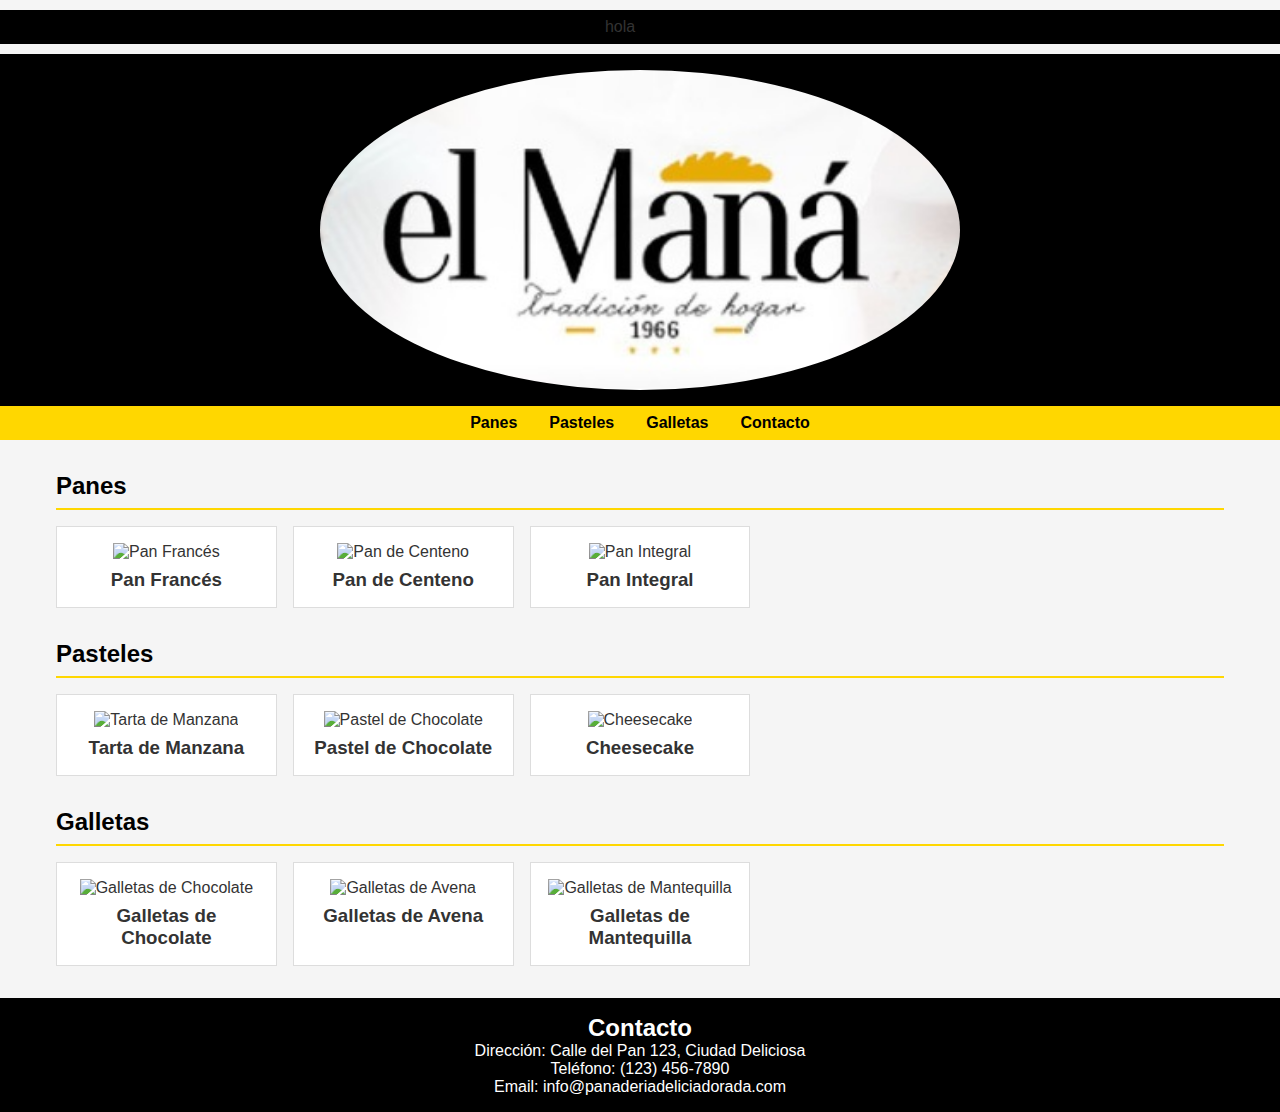
==== mana.html @ d685c993 "incio pagina" ====
<!DOCTYPE html>
<html lang="es">
<head>
    <meta charset="UTF-8">
    <meta name="viewport" content="width=device-width, initial-scale=1.0">
    <title>Panadería Delicia Dorada</title>
 
<!-- Enlaza Font Awesome -->
<link rel="stylesheet" href="https://cdnjs.cloudflare.com/ajax/libs/font-awesome/5.15.4/css/all.min.css">

<!-- Enlaza Material Icons -->
<link rel="stylesheet" href="https://fonts.googleapis.com/icon?family=Material+Icons">
    <style>
        * {
            margin: 0;
            padding: 0;
            box-sizing: border-box;
        }
        body {
            font-family: Arial, sans-serif;
            background-color: #f5f5f5;
            color: #333;
        }
        header {
            background-color: #000;
            color: #fff;
            padding: 1rem;
            text-align: center;
        }
        nav {
            background-color: #ffd700;
            padding: 0.5rem;
        }
        nav ul {
            list-style-type: none;
            display: flex;
            justify-content: center;
        }
        nav ul li {
            margin: 0 1rem;
        }
        nav ul li a {
            color: #000;
            text-decoration: none;
            font-weight: bold;
        }
        main {
            max-width: 1200px;
            margin: 2rem auto;
            padding: 0 1rem;
        }
        .category {
            margin-bottom: 2rem;
        }
        .category h2 {
            color: #000;
            border-bottom: 2px solid #ffd700;
            padding-bottom: 0.5rem;
            margin-bottom: 1rem;
        }
        .products {
            display: grid;
            grid-template-columns: repeat(auto-fill, minmax(200px, 1fr));
            gap: 1rem;
        }
        .product {
            background-color: #fff;
            border: 1px solid #ddd;
            padding: 1rem;
            text-align: center;
            cursor: pointer;
            transition: transform 0.3s ease;
        }
        .product:hover {
            transform: translateY(-5px);
        }
        .product img {
            max-width: 100%;
            height: auto;
            margin-bottom: 0.5rem;
        }
        footer {
            background-color: #000;
            color: #fff;
            text-align: center;
            padding: 1rem;
            margin-top: 2rem;
        }
        .modal {
            display: none;
            position: fixed;
            z-index: 1;
            left: 0;
            top: 0;
            width: 100%;
            height: 100%;
            overflow: auto;
            background-color: rgba(0,0,0,0.4);
        }
        .modal-content {
            background-color: #fefefe;
            margin: 15% auto;
            padding: 20px;
            border: 1px solid #888;
            width: 80%;
            max-width: 600px;
        }
        .close {
            color: #aaa;
            float: right;
            font-size: 28px;
            font-weight: bold;
        }
        .close:hover,
        .close:focus {
            color: #000;
            text-decoration: none;
            cursor: pointer;
        }
        
        #logoportada{
            width: 50vw;
            border-radius: 50%;
            margin: 0 auto;
            display: block;
        }
        .redessociales{
            width: 30px;
            height: 30px;
            border-radius: 50%;
            margin: 0 5px;
        }
        #gruporedes{
            display: flex;
            justify-content: center;
            align-items: center;
            margin-top: 10px;
            margin-bottom: 10px;
            background-color: #000000;
        }
    </style>
</head>
<body>
    <div >
	
        <div id="gruporedes">
            hola

                                <a rel="" href="https://www.facebook.com/industriaelmana" target="_blank" img="icon/facebook.png" aria-label="Enlace social Facebook">
                    <span class="wd-icon">
                        <img class="redessociales" src="icon/facebook.png" alt="">
                    </span>
                                        </a>
            
            
            
                                <a rel="" href="https://www.instagram.com/elmanaoficial/?utm_source=ig_web_button_share_sheet&amp;igshid=OGQ5ZDc2ODk2ZA==" target="_blank" class=" wd-social-icon social-instagram" aria-label="Enlace social Instagram">
                    <span class="wd-icon"></span>
                                        </a>
            
            
                            
                                <a rel="noopener noreferrer nofollow" href="https://www.tiktok.com/@elmanaoficial?_t=8hq2hndVqTO&amp;_r=1" target="_blank" class=" wd-social-icon social-tiktok" aria-label="Enlace social TikTok">
                    <span class="wd-icon"></span>
                                        </a>
            
            
                            
            
        </div>

    </div>
    <header>
        <img id=logoportada src="img/logo.jpg" alt="">
       
    </header>
    <nav>
        <ul>
            <li><a href="#panes">Panes</a></li>
            <li><a href="#pasteles">Pasteles</a></li>
            <li><a href="#galletas">Galletas</a></li>
            <li><a href="#contacto">Contacto</a></li>
        </ul>
    </nav>
    <main>
        <section id="panes" class="category">
            <h2>Panes</h2>
            <div class="products">
                <div class="product" data-name="Pan Francés" data-description="Crujiente por fuera, suave por dentro. Perfecto para cualquier comida.">
                    <img src="/placeholder.svg?height=150&width=150" alt="Pan Francés">
                    <h3>Pan Francés</h3>
                </div>
                <div class="product" data-name="Pan de Centeno" data-description="Rico en fibra y sabor. Ideal para sándwiches y tostadas.">
                    <img src="/placeholder.svg?height=150&width=150" alt="Pan de Centeno">
                    <h3>Pan de Centeno</h3>
                </div>
                <div class="product" data-name="Pan Integral" data-description="Lleno de granos y semillas. Una opción saludable y deliciosa.">
                    <img src="/placeholder.svg?height=150&width=150" alt="Pan Integral">
                    <h3>Pan Integral</h3>
                </div>
            </div>
        </section>
        <section id="pasteles" class="category">
            <h2>Pasteles</h2>
            <div class="products">
                <div class="product" data-name="Tarta de Manzana" data-description="Hecha con manzanas frescas y una pizca de canela. Un clásico reconfortante.">
                    <img src="/placeholder.svg?height=150&width=150" alt="Tarta de Manzana">
                    <h3>Tarta de Manzana</h3>
                </div>
                <div class="product" data-name="Pastel de Chocolate" data-description="Rico y decadente. Para los verdaderos amantes del chocolate.">
                    <img src="/placeholder.svg?height=150&width=150" alt="Pastel de Chocolate">
                    <h3>Pastel de Chocolate</h3>
                </div>
                <div class="product" data-name="Cheesecake" data-description="Cremoso y suave, con una base de galleta crujiente. Un postre irresistible.">
                    <img src="/placeholder.svg?height=150&width=150" alt="Cheesecake">
                    <h3>Cheesecake</h3>
                </div>
            </div>
        </section>
        <section id="galletas" class="category">
            <h2>Galletas</h2>
            <div class="products">
                <div class="product" data-name="Galletas de Chocolate" data-description="Suaves por dentro, crujientes por fuera. Con trozos de chocolate negro.">
                    <img src="/placeholder.svg?height=150&width=150" alt="Galletas de Chocolate">
                    <h3>Galletas de Chocolate</h3>
                </div>
                <div class="product" data-name="Galletas de Avena" data-description="Saludables y deliciosas. Perfectas para el desayuno o como snack.">
                    <img src="/placeholder.svg?height=150&width=150" alt="Galletas de Avena">
                    <h3>Galletas de Avena</h3>
                </div>
                <div class="product" data-name="Galletas de Mantequilla" data-description="Clásicas y delicadas. Ideales para acompañar el té o el café.">
                    <img src="/placeholder.svg?height=150&width=150" alt="Galletas de Mantequilla">
                    <h3>Galletas de Mantequilla</h3>
                </div>
            </div>
        </section>
    </main>
    <footer id="contacto">
        <h2>Contacto</h2>
        <p>Dirección: Calle del Pan 123, Ciudad Deliciosa</p>
        <p>Teléfono: (123) 456-7890</p>
        <p>Email: info@panaderiadeliciadorada.com</p>
    </footer>

    <div id="modal" class="modal">
        <div class="modal-content">
            <span class="close">&times;</span>
            <h2 id="modal-title"></h2>
            <p id="modal-description"></p>
        </div>
    </div>

    <script>
        // Get the modal
        var modal = document.getElementById("modal");

        // Get the <span> element that closes the modal
        var span = document.getElementsByClassName("close")[0];

        // Get all products
        var products = document.getElementsByClassName("product");

        // When the user clicks on a product, open the modal
        for (var i = 0; i < products.length; i++) {
            products[i].onclick = function() {
                modal.style.display = "block";
                document.getElementById("modal-title").innerText = this.getAttribute("data-name");
                document.getElementById("modal-description").innerText = this.getAttribute("data-description");
            }
        }

        // When the user clicks on <span> (x), close the modal
        span.onclick = function() {
            modal.style.display = "none";
        }

        // When the user clicks anywhere outside of the modal, close it
        window.onclick = function(event) {
            if (event.target == modal) {
                modal.style.display = "none";
            }
        }
    </script>
</body>
</html>
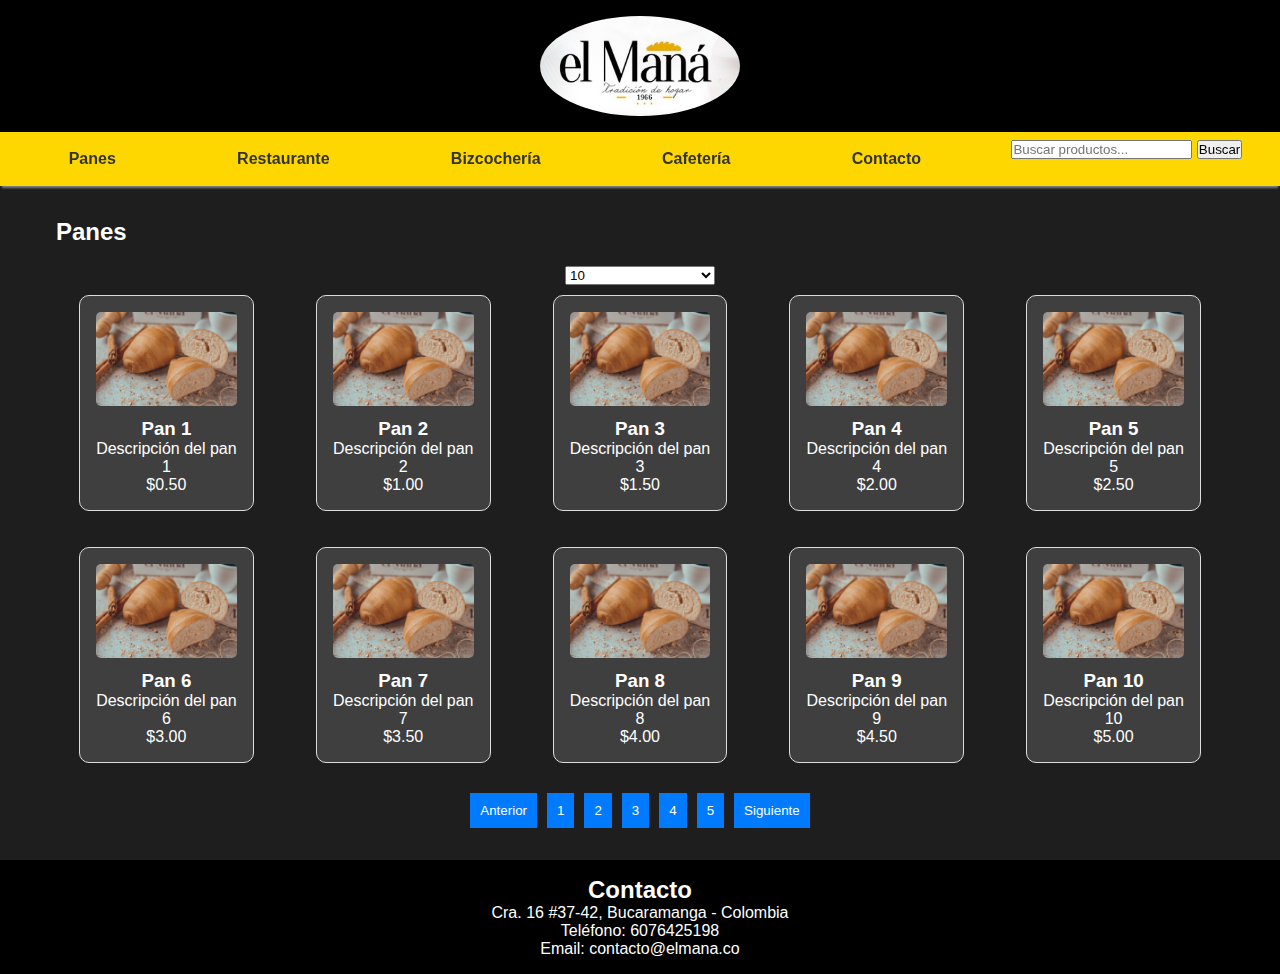
==== commit 287df279: "prueba panes" ====
--- a/mana.html
+++ b/mana.html
@@ -1,91 +1,145 @@
 <!DOCTYPE html>
 <html lang="es">
+
 <head>
     <meta charset="UTF-8">
     <meta name="viewport" content="width=device-width, initial-scale=1.0">
-    <title>Panadería Delicia Dorada</title>
- 
-<!-- Enlaza Font Awesome -->
-<link rel="stylesheet" href="https://cdnjs.cloudflare.com/ajax/libs/font-awesome/5.15.4/css/all.min.css">
-
-<!-- Enlaza Material Icons -->
-<link rel="stylesheet" href="https://fonts.googleapis.com/icon?family=Material+Icons">
+    <title>Panes - El Mana</title>
+    <link rel="shortcut icon" href="img/logo.jpg" />
+    <link rel="stylesheet" href="https://cdnjs.cloudflare.com/ajax/libs/font-awesome/6.4.0/css/all.min.css">
+    <link rel="stylesheet" href="style.css">
     <style>
-        * {
-            margin: 0;
-            padding: 0;
-            box-sizing: border-box;
-        }
-        body {
-            font-family: Arial, sans-serif;
-            background-color: #f5f5f5;
-            color: #333;
-        }
-        header {
-            background-color: #000;
-            color: #fff;
-            padding: 1rem;
-            text-align: center;
-        }
-        nav {
-            background-color: #ffd700;
-            padding: 0.5rem;
-        }
-        nav ul {
-            list-style-type: none;
+        /* Estilos básicos para la paginación */
+        .pagination {
             display: flex;
             justify-content: center;
-        }
-        nav ul li {
-            margin: 0 1rem;
-        }
-        nav ul li a {
-            color: #000;
-            text-decoration: none;
-            font-weight: bold;
-        }
-        main {
-            max-width: 1200px;
-            margin: 2rem auto;
-            padding: 0 1rem;
-        }
-        .category {
-            margin-bottom: 2rem;
-        }
-        .category h2 {
-            color: #000;
-            border-bottom: 2px solid #ffd700;
-            padding-bottom: 0.5rem;
-            margin-bottom: 1rem;
-        }
-        .products {
-            display: grid;
-            grid-template-columns: repeat(auto-fill, minmax(200px, 1fr));
-            gap: 1rem;
-        }
+            margin-top: 20px;
+        }
+
+        .pagination button {
+            margin: 0 5px;
+            padding: 10px;
+            border: none;
+            background-color: #007bff;
+            color: white;
+            cursor: pointer;
+        }
+
+        .pagination button:hover {
+            background-color: #0056b3;
+        }
+
+        /* Estilos básicos para los productos */
         .product {
-            background-color: #fff;
-            border: 1px solid #ddd;
-            padding: 1rem;
+            display: inline-block;
+            width: calc(100% / 6 - 20px);
+            margin: 10px;
             text-align: center;
             cursor: pointer;
-            transition: transform 0.3s ease;
-        }
-        .product:hover {
-            transform: translateY(-5px);
-        }
+            border-radius: 10px;
+        }
+
         .product img {
-            max-width: 100%;
+            width: 100%;
             height: auto;
-            margin-bottom: 0.5rem;
-        }
-        footer {
-            background-color: #000;
-            color: #fff;
-            text-align: center;
-            padding: 1rem;
-            margin-top: 2rem;
-        }
+            border-radius: 5px;
+        }
+
+        /* Contenedor de productos */
+        .products {
+            display: flex;
+            flex-wrap: wrap;
+            justify-content: space-around;
+        }
+
+        /* Estilo de selección de productos por página */
+        #items-per-page {
+            margin-top: 20px;
+            display: block;
+            width: 150px;
+            margin-left: auto;
+            margin-right: auto;
+        }
+
+        /* Estilos para el logo */
+        #logoportada {
+            max-width: 200px; /* Tamaño fijo para el logo */
+            height: auto;
+        }
+
+        /* Estilos para el nav (Menú hamburguesa) */
+        nav {
+    position: sticky;
+    top: 0;
+    left: 0;
+    width: 100%;
+    background-color: #ffd700;
+    z-index: 1000; /* Asegúrate de que el menú esté por encima de otros elementos */
+    box-shadow: 0 4px 2px -2px gray; /* Añade una sombra para separar visualmente el menú */
+}
+        #menu {
+            display: flex;
+            justify-content: space-around;
+        }
+
+        #menu li {
+            list-style: none;
+        }
+
+        #menu a {
+            text-decoration: none;
+            color: #333;
+            padding: 10px 15px;
+            display: block;
+        }
+
+        #menu a:hover {
+            background-color: #f1f1f1;
+        }
+
+        /* Estilos para el botón hamburguesa */
+        .hamburger {
+            display: none;
+            flex-direction: column;
+            justify-content: space-around;
+            width: 30px;
+            height: 25px;
+            background: transparent;
+            border: none;
+            cursor: pointer;
+        }
+
+        .hamburger div {
+            width: 30px;
+            height: 4px;
+            background-color: #333;
+            border-radius: 5px;
+        }
+
+        /* Mostrar menú hamburguesa en pantallas pequeñas */
+        @media (max-width: 768px) {
+            #menu {
+                display: none;
+                width: 100%;
+                flex-direction: column;
+                align-items: center;
+                margin-top: 20px;
+            }
+
+            #menu.active {
+                display: flex;
+            }
+
+            .hamburger {
+                display: flex;
+            }
+            .product {
+        width: calc(100% / 2 - 20px); /* En pantallas pequeñas, mostrar 2 productos por fila */
+    }
+
+        }
+
+        /* Estilos para el modal */
         .modal {
             display: none;
             position: fixed;
@@ -95,191 +149,247 @@
             width: 100%;
             height: 100%;
             overflow: auto;
-            background-color: rgba(0,0,0,0.4);
-        }
+            background-color: rgb(0, 0, 0);
+            background-color: rgba(0, 0, 0, 0.4);
+            padding-top: 60px;
+        }
+
         .modal-content {
-            background-color: #fefefe;
-            margin: 15% auto;
+            background-color: #333;
+            margin: 5% auto;
             padding: 20px;
             border: 1px solid #888;
             width: 80%;
-            max-width: 600px;
-        }
+            border-radius: 10px;
+        }
+
         .close {
             color: #aaa;
             float: right;
             font-size: 28px;
             font-weight: bold;
         }
+
         .close:hover,
         .close:focus {
-            color: #000;
+            color: black;
             text-decoration: none;
             cursor: pointer;
         }
-        
-        #logoportada{
-            width: 50vw;
-            border-radius: 50%;
-            margin: 0 auto;
-            display: block;
-        }
-        .redessociales{
-            width: 30px;
-            height: 30px;
-            border-radius: 50%;
-            margin: 0 5px;
-        }
-        #gruporedes{
-            display: flex;
-            justify-content: center;
-            align-items: center;
-            margin-top: 10px;
-            margin-bottom: 10px;
-            background-color: #000000;
-        }
     </style>
 </head>
+
 <body>
-    <div >
-	
-        <div id="gruporedes">
-            hola
-
-                                <a rel="" href="https://www.facebook.com/industriaelmana" target="_blank" img="icon/facebook.png" aria-label="Enlace social Facebook">
-                    <span class="wd-icon">
-                        <img class="redessociales" src="icon/facebook.png" alt="">
-                    </span>
-                                        </a>
-            
-            
-            
-                                <a rel="" href="https://www.instagram.com/elmanaoficial/?utm_source=ig_web_button_share_sheet&amp;igshid=OGQ5ZDc2ODk2ZA==" target="_blank" class=" wd-social-icon social-instagram" aria-label="Enlace social Instagram">
-                    <span class="wd-icon"></span>
-                                        </a>
-            
-            
-                            
-                                <a rel="noopener noreferrer nofollow" href="https://www.tiktok.com/@elmanaoficial?_t=8hq2hndVqTO&amp;_r=1" target="_blank" class=" wd-social-icon social-tiktok" aria-label="Enlace social TikTok">
-                    <span class="wd-icon"></span>
-                                        </a>
-            
-            
-                            
-            
-        </div>
-
-    </div>
     <header>
-        <img id=logoportada src="img/logo.jpg" alt="">
-       
+        <img id="logoportada" src="img/logo.jpg" alt="Logo El Mana">
     </header>
+
     <nav>
-        <ul>
-            <li><a href="#panes">Panes</a></li>
-            <li><a href="#pasteles">Pasteles</a></li>
-            <li><a href="#galletas">Galletas</a></li>
+        <button class="hamburger" id="hamburger">
+            <div></div>
+            <div></div>
+            <div></div>
+        </button>
+        <ul id="menu">
+            <li><a href="panes.html">Panes</a></li>
+            <li><a href="#Restaurante">Restaurante</a></li>
+            <li><a href="#Bizcochería">Bizcochería</a></li>
+            <li><a href="#Cafetería">Cafetería</a></li>
             <li><a href="#contacto">Contacto</a></li>
+            <div id="search-container">
+                <input type="text" id="search-input" placeholder="Buscar productos..." />
+                <button id="search-button" onclick="searchProduct()">Buscar</button>
+            </div>
         </ul>
     </nav>
+
     <main>
-        <section id="panes" class="category">
+        <section id="panes">
             <h2>Panes</h2>
-            <div class="products">
-                <div class="product" data-name="Pan Francés" data-description="Crujiente por fuera, suave por dentro. Perfecto para cualquier comida.">
-                    <img src="/placeholder.svg?height=150&width=150" alt="Pan Francés">
-                    <h3>Pan Francés</h3>
-                </div>
-                <div class="product" data-name="Pan de Centeno" data-description="Rico en fibra y sabor. Ideal para sándwiches y tostadas.">
-                    <img src="/placeholder.svg?height=150&width=150" alt="Pan de Centeno">
-                    <h3>Pan de Centeno</h3>
-                </div>
-                <div class="product" data-name="Pan Integral" data-description="Lleno de granos y semillas. Una opción saludable y deliciosa.">
-                    <img src="/placeholder.svg?height=150&width=150" alt="Pan Integral">
-                    <h3>Pan Integral</h3>
-                </div>
-            </div>
-        </section>
-        <section id="pasteles" class="category">
-            <h2>Pasteles</h2>
-            <div class="products">
-                <div class="product" data-name="Tarta de Manzana" data-description="Hecha con manzanas frescas y una pizca de canela. Un clásico reconfortante.">
-                    <img src="/placeholder.svg?height=150&width=150" alt="Tarta de Manzana">
-                    <h3>Tarta de Manzana</h3>
-                </div>
-                <div class="product" data-name="Pastel de Chocolate" data-description="Rico y decadente. Para los verdaderos amantes del chocolate.">
-                    <img src="/placeholder.svg?height=150&width=150" alt="Pastel de Chocolate">
-                    <h3>Pastel de Chocolate</h3>
-                </div>
-                <div class="product" data-name="Cheesecake" data-description="Cremoso y suave, con una base de galleta crujiente. Un postre irresistible.">
-                    <img src="/placeholder.svg?height=150&width=150" alt="Cheesecake">
-                    <h3>Cheesecake</h3>
-                </div>
-            </div>
-        </section>
-        <section id="galletas" class="category">
-            <h2>Galletas</h2>
-            <div class="products">
-                <div class="product" data-name="Galletas de Chocolate" data-description="Suaves por dentro, crujientes por fuera. Con trozos de chocolate negro.">
-                    <img src="/placeholder.svg?height=150&width=150" alt="Galletas de Chocolate">
-                    <h3>Galletas de Chocolate</h3>
-                </div>
-                <div class="product" data-name="Galletas de Avena" data-description="Saludables y deliciosas. Perfectas para el desayuno o como snack.">
-                    <img src="/placeholder.svg?height=150&width=150" alt="Galletas de Avena">
-                    <h3>Galletas de Avena</h3>
-                </div>
-                <div class="product" data-name="Galletas de Mantequilla" data-description="Clásicas y delicadas. Ideales para acompañar el té o el café.">
-                    <img src="/placeholder.svg?height=150&width=150" alt="Galletas de Mantequilla">
-                    <h3>Galletas de Mantequilla</h3>
-                </div>
+            <!-- Selector de productos por página -->
+            <select id="items-per-page" onchange="loadProducts()">
+                <option value="10">10</option>
+                <option value="20">20</option>
+                <option value="50">50</option>
+            </select>
+
+            <div class="products" id="product-container">
+                <!-- Los productos se agregarán aquí mediante JavaScript -->
+            </div>
+
+            <!-- Paginación -->
+            <div class="pagination" id="pagination-container">
+                <!-- Los botones de paginación se agregarán aquí mediante JavaScript -->
             </div>
         </section>
     </main>
+
     <footer id="contacto">
         <h2>Contacto</h2>
-        <p>Dirección: Calle del Pan 123, Ciudad Deliciosa</p>
-        <p>Teléfono: (123) 456-7890</p>
-        <p>Email: info@panaderiadeliciadorada.com</p>
+        <p>Cra. 16 #37-42, Bucaramanga - Colombia</p>
+        <p>Teléfono: 6076425198</p>
+        <p>Email: contacto@elmana.co</p>
     </footer>
 
+    <!-- Modal -->
     <div id="modal" class="modal">
         <div class="modal-content">
             <span class="close">&times;</span>
-            <h2 id="modal-title"></h2>
-            <p id="modal-description"></p>
+            <div>
+                <h2 id="modal-title"></h2>
+                <img id="modal-image" src="" alt="Imagen del producto">
+            </div>
+            <div>
+                <p id="modal-description"></p>
+                <p id="modal-price"></p>
+                <p id="modal-reference"></p>
+                <a id="modal-whatsapp" href="" target="_blank">Escribir en WhatsApp</a>
+            </div>
         </div>
     </div>
 
     <script>
-        // Get the modal
-        var modal = document.getElementById("modal");
-
-        // Get the <span> element that closes the modal
+        // Datos de ejemplo de productos (puedes cambiar esto por datos dinámicos o de una API)
+        const products = [];
+        for (let i = 1; i <= 50; i++) {
+            products.push({
+                name: "Pan " + i,
+                description: "Descripción del pan " + i,
+                price: "$" + (i * 0.5).toFixed(2),
+                reference: "PF-" + (i < 10 ? "0" + i : i),
+                image: "img/productos/cascarita.jpg",
+                whatsapp: `https://wa.me/573001234567?text=Hola,%20me%20interesa%20el%20producto%20${"Pan " + i}`
+            });
+        }
+
+        // Variables de paginación
+        let currentPage = 1;
+        let itemsPerPage = 10;
+
+        // Función para cargar los productos
+        function loadProducts() {
+            itemsPerPage = parseInt(document.getElementById("items-per-page").value); // Actualizar la cantidad de productos por página
+            const startIndex = (currentPage - 1) * itemsPerPage;
+            const endIndex = startIndex + itemsPerPage;
+            const currentProducts = products.slice(startIndex, endIndex);
+
+            // Limpiar el contenedor de productos
+            const productContainer = document.getElementById("product-container");
+            productContainer.innerHTML = '';
+
+            // Mostrar los productos
+            currentProducts.forEach(product => {
+                const productElement = document.createElement('div');
+                productElement.className = 'product';
+                productElement.setAttribute('data-name', product.name);
+                productElement.setAttribute('data-description', product.description);
+                productElement.setAttribute('data-price', product.price);
+                productElement.setAttribute('data-reference', product.reference);
+                productElement.setAttribute('data-whatsapp', product.whatsapp);
+
+                productElement.innerHTML = `
+                    <img src="${product.image}" alt="${product.name}">
+                    <h3>${product.name}</h3>
+                    <p>${product.description}</p>
+                    <p>${product.price}</p>
+                `;
+                productElement.onclick = function () {
+                    openModal(this);
+                };
+
+                productContainer.appendChild(productElement);
+            });
+
+            // Actualizar la paginación
+            updatePagination();
+        }
+
+        // Función para actualizar la paginación
+        function updatePagination() {
+            const paginationContainer = document.getElementById("pagination-container");
+            paginationContainer.innerHTML = '';
+
+            const totalPages = Math.ceil(products.length / itemsPerPage);
+
+            // Botón de "Página anterior"
+            const prevButton = document.createElement('button');
+            prevButton.innerText = 'Anterior';
+            prevButton.disabled = currentPage === 1;
+            prevButton.onclick = () => {
+                if (currentPage > 1) {
+                    currentPage--;
+                    loadProducts();
+                }
+            };
+            paginationContainer.appendChild(prevButton);
+
+            // Botones de páginas
+            for (let i = 1; i <= totalPages; i++) {
+                const pageButton = document.createElement('button');
+                pageButton.innerText = i;
+                pageButton.className = i === currentPage ? 'active' : '';
+                pageButton.onclick = () => {
+                    currentPage = i;
+                    loadProducts();
+                };
+                paginationContainer.appendChild(pageButton);
+            }
+
+            // Botón de "Página siguiente"
+            const nextButton = document.createElement('button');
+            nextButton.innerText = 'Siguiente';
+            nextButton.disabled = currentPage === totalPages;
+            nextButton.onclick = () => {
+                if (currentPage < totalPages) {
+                    currentPage++;
+                    loadProducts();
+                }
+            };
+            paginationContainer.appendChild(nextButton);
+        }
+
+        // Función para abrir el modal con la información del producto
+        function openModal(productElement) {
+            // Obtener los datos del producto
+            const productName = productElement.getAttribute('data-name');
+            const productDescription = productElement.getAttribute('data-description');
+            const productPrice = productElement.getAttribute('data-price');
+            const productReference = productElement.getAttribute('data-reference');
+            const productWhatsapp = productElement.getAttribute('data-whatsapp');
+            const productImage = productElement.querySelector("img").src;
+
+            // Mostrar el modal
+            const modal = document.getElementById("modal");
+            modal.style.display = "block";
+
+            // Actualizar el contenido del modal
+            document.getElementById("modal-title").innerText = productName;
+            document.getElementById("modal-description").innerText = productDescription;
+            document.getElementById("modal-price").innerText = "Precio: " + productPrice;
+            document.getElementById("modal-reference").innerText = "Referencia: " + productReference;
+            document.getElementById("modal-image").src = productImage;
+            document.getElementById("modal-whatsapp").href = productWhatsapp;
+        }
+
+        // Función para cerrar el modal
         var span = document.getElementsByClassName("close")[0];
-
-        // Get all products
-        var products = document.getElementsByClassName("product");
-
-        // When the user clicks on a product, open the modal
-        for (var i = 0; i < products.length; i++) {
-            products[i].onclick = function() {
-                modal.style.display = "block";
-                document.getElementById("modal-title").innerText = this.getAttribute("data-name");
-                document.getElementById("modal-description").innerText = this.getAttribute("data-description");
-            }
-        }
-
-        // When the user clicks on <span> (x), close the modal
-        span.onclick = function() {
-            modal.style.display = "none";
-        }
-
-        // When the user clicks anywhere outside of the modal, close it
-        window.onclick = function(event) {
-            if (event.target == modal) {
-                modal.style.display = "none";
-            }
-        }
+        span.onclick = function () {
+            document.getElementById("modal").style.display = "none";
+        };
+
+        // Cuando el usuario haga clic fuera del modal, cerrarlo
+        window.onclick = function (event) {
+            if (event.target == document.getElementById("modal")) {
+                document.getElementById("modal").style.display = "none";
+            }
+        };
+               // Función para alternar el menú hamburguesa
+               document.getElementById("hamburger").onclick = function () {
+            document.getElementById("menu").classList.toggle("active");
+        };
+
+        loadProducts();
     </script>
 </body>
-</html>+
+</html>
--- a/style.css
+++ b/style.css
@@ -0,0 +1,236 @@
+* {
+    margin: 0;
+    padding: 0;
+    box-sizing: border-box;
+}
+body {
+    font-family: Arial, sans-serif;
+    background-color: #1e1e1e;
+    color: #ffffff;
+}
+header {
+    background-color: #000;
+    color: #fff;
+    padding: 1rem;
+    text-align: center;
+}
+.social-icons {
+    display: flex;
+    justify-content: center;
+    padding: 0.5rem;
+    background-color: #1e1e1e;
+}
+.social-icons a {
+    color: #ffffff;
+    margin-left: 1rem;
+    font-size: 1.2rem;
+    transition: color 0.3s ease;
+}
+.social-icons a:hover {
+    color: #ffffff26;
+}
+nav {
+    background-color: #ffd700;
+    padding: 0.5rem;
+}
+nav ul {
+    list-style-type: none;
+    display: flex;
+    justify-content: center;
+}
+nav ul li {
+    margin: 0 1rem;
+}
+nav ul li a {
+    color: #000;
+    text-decoration: none;
+    font-weight: bold;
+}
+main {
+    max-width: 1200px;
+    margin: 2rem auto;
+    padding: 0 1rem;
+}
+.category {
+    margin-bottom: 2rem;
+}
+.category h2 {
+    color: #ffffff;
+    border-bottom: 2px solid #ffd700;
+    padding-bottom: 0.5rem;
+    margin-bottom: 1rem;
+}
+.products {
+    display: grid;
+    grid-template-columns: repeat(auto-fill, minmax(200px, 1fr));
+    gap: 1rem;
+}
+.product {
+    background-color: #ffffff26;
+    border: 1px solid #ddd;
+    padding: 1rem;
+    text-align: center;
+    cursor: pointer;
+    transition: transform 0.3s ease;
+}
+.product:hover {
+    transform: translateY(-5px);
+}
+.product img {
+    max-width: 100%;
+    height: auto;
+    margin-bottom: 0.5rem;
+}
+footer {
+    background-color: #000;
+    color: #fff;
+    text-align: center;
+    padding: 1rem;
+    margin-top: 2rem;
+}
+.modal {
+    display: none;
+    position: fixed;
+    z-index: 1;
+    left: 0;
+    top: 0;
+    width: 100%;
+    height: 100%;
+    overflow: auto;
+    background-color: rgba(0,0,0,0.4);
+}
+.modal-content {
+    display: flex;
+    background-color: #1e1e1e;
+    margin: 15% auto;
+    padding: 20px;
+    border: 1px solid #888;
+    width: 80%;
+    max-width: 600px;
+}
+.modal-content div{
+    margin: 1rem;
+    display: flex
+;
+    flex-direction: column;
+    align-items: flex-start;
+    justify-content: center;
+}
+.modal img {
+   width: 30vw;
+    height: auto;
+    margin-top: 2vh;
+    margin-bottom: 1rem;
+}
+.close {
+    color: #aaa;
+    float: right;
+    font-size: 28px;
+    font-weight: bold;
+}
+.close:hover,
+.close:focus {
+    color: #000;
+    text-decoration: none;
+    cursor: pointer;
+}
+#logoportada{
+    height: 15vh;
+    border-radius: 50%;
+    margin: 0 auto;
+    display: block;
+}
+#presentacion {
+    position: relative;
+    width: 100%;  /* El contenedor ocupa el 100% del ancho disponible */
+    height: 70vh;  /* Se ajusta al 100% de la altura de la pantalla (viewport height) */
+    overflow: hidden;
+margin-top: 5vh;
+
+}
+
+#presentacion video {
+    position: absolute;
+    top: 0;
+    left: 50%;
+    transform: translateX(-50%);  /* Centra el video horizontalmente */
+    height: 80%;  /* El video tendrá el 100% de la altura del contenedor */
+    width: auto;  /* El ancho se ajusta automáticamente para mantener la proporción */
+    object-fit: cover; /* Asegura que el video cubra todo el contenedor sin distorsión */
+}
+#informacion {
+    margin-top: -2vh;
+    display: flex;
+    justify-content: center;
+    text-align: justify;
+    font-size: 1em;
+    flex-wrap: wrap;  /* Permite que los elementos se ajusten automáticamente en pantallas pequeñas */
+}
+
+.datosInformacion {
+    margin-left: 2vw;
+    margin-right: 2vw;
+    font-size: 0.8em;
+    display: flex;
+    border: 1px solid #ddd;
+    border-radius: 10px;
+    width: 45%;  /* Establece un ancho para las pantallas grandes */
+    margin-bottom: 2vh;  /* Para separar los bloques */
+}
+
+.datosInformacion div {
+    margin-top: 2vh;
+    margin-left: 1vw;
+    margin-right: 1vw;
+    margin-bottom: 2vh;
+    font-size: 0.8em;
+    display: flex;
+    align-items: center;
+}
+
+.datosInformacion i {
+    font-size: 5em;  /* El tamaño del icono puede ser más grande en dispositivos pequeños */
+
+}
+
+#search-results {
+    display: flex;
+    flex-wrap: wrap;
+    gap: 15px;
+    justify-content: center;
+}
+.product {
+    width: 200px;
+    text-align: center;
+    margin: 10px;
+}
+.product img {
+    width: 100%;
+    height: auto;
+}
+
+
+
+@media (max-width: 768px) {  /* Para pantallas más pequeñas que 768px (tabletas y celulares) */
+    #informacion {
+        flex-direction: column;  /* Cambia la disposición a columna */
+        margin-top: 0;  /* Ajusta el margen superior */
+        text-align: justify;  /* Centra el texto */
+    }
+
+    .datosInformacion {
+        width: 90%;  /* Amplía el ancho del bloque para ajustarse mejor a pantallas pequeñas */
+        margin-left: 5%;  /* Para tener un poco de margen a los lados */
+        margin-right: 5%;  /* Igual que el margen izquierdo */
+    }
+
+    .datosInformacion i {
+        font-size: 3em;  /* El tamaño del icono puede ser más grande en dispositivos pequeños */
+    }
+
+
+
+    h3 {
+        font-size: 1em;  /* Ajusta el tamaño del texto para que sea más legible en móviles */
+    }
+}
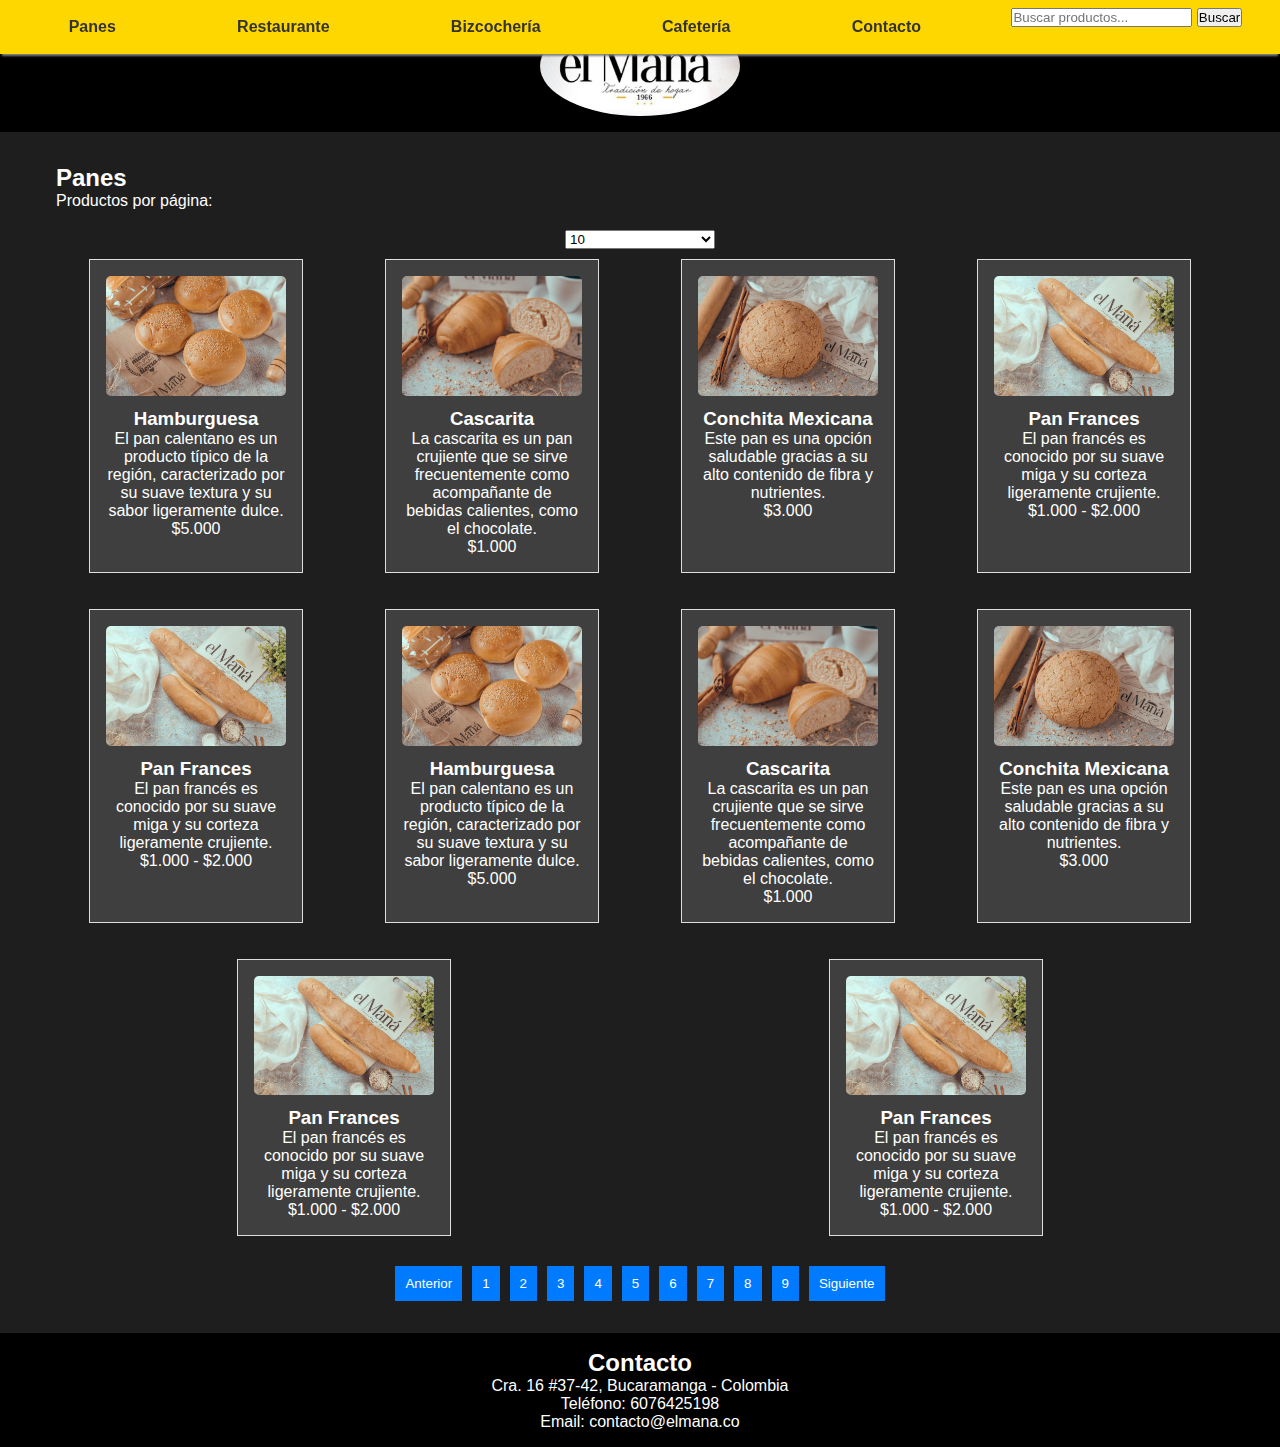
==== commit 384a303b: "prueba panes" ====
--- a/mana.html
+++ b/mana.html
@@ -32,11 +32,10 @@
         /* Estilos básicos para los productos */
         .product {
             display: inline-block;
-            width: calc(100% / 6 - 20px);
+            width: calc(100% / 5 - 20px);
             margin: 10px;
             text-align: center;
             cursor: pointer;
-            border-radius: 10px;
         }
 
         .product img {
@@ -69,14 +68,15 @@
 
         /* Estilos para el nav (Menú hamburguesa) */
         nav {
-    position: sticky;
-    top: 0;
-    left: 0;
-    width: 100%;
-    background-color: #ffd700;
-    z-index: 1000; /* Asegúrate de que el menú esté por encima de otros elementos */
-    box-shadow: 0 4px 2px -2px gray; /* Añade una sombra para separar visualmente el menú */
-}
+            position: fixed;
+            top: 0;
+            left: 0;
+            width: 100%;
+            background-color: #ffd700;
+            z-index: 1000; /* Asegúrate de que el menú esté por encima de otros elementos */
+            box-shadow: 0 4px 2px -2px gray; /* Añade una sombra para separar visualmente el menú */
+        }
+
         #menu {
             display: flex;
             justify-content: space-around;
@@ -133,10 +133,20 @@
             .hamburger {
                 display: flex;
             }
+
             .product {
-        width: calc(100% / 2 - 20px); /* En pantallas pequeñas, mostrar 2 productos por fila */
-    }
-
+                width: calc(100% / 2 - 20px); /* En pantallas pequeñas, mostrar 2 productos por fila */
+            }
+
+            #items-per-page {
+                width: 100%; /* Hacer que el selector de productos ocupe todo el ancho en pantallas pequeñas */
+            }
+
+            /* Estilos para el logo */
+            #logoportada {
+                width: 100%;
+                height: auto;
+            }
         }
 
         /* Estilos para el modal */
@@ -155,12 +165,11 @@
         }
 
         .modal-content {
-            background-color: #333;
+            background-color: #fefefe;
             margin: 5% auto;
             padding: 20px;
             border: 1px solid #888;
             width: 80%;
-            border-radius: 10px;
         }
 
         .close {
@@ -207,6 +216,7 @@
         <section id="panes">
             <h2>Panes</h2>
             <!-- Selector de productos por página -->
+            <label for="items-per-page">Productos por página:</label>
             <select id="items-per-page" onchange="loadProducts()">
                 <option value="10">10</option>
                 <option value="20">20</option>
@@ -247,35 +257,26 @@
             </div>
         </div>
     </div>
-
     <script>
-        // Datos de ejemplo de productos (puedes cambiar esto por datos dinámicos o de una API)
-        const products = [];
-        for (let i = 1; i <= 50; i++) {
-            products.push({
-                name: "Pan " + i,
-                description: "Descripción del pan " + i,
-                price: "$" + (i * 0.5).toFixed(2),
-                reference: "PF-" + (i < 10 ? "0" + i : i),
-                image: "img/productos/cascarita.jpg",
-                whatsapp: `https://wa.me/573001234567?text=Hola,%20me%20interesa%20el%20producto%20${"Pan " + i}`
-            });
-        }
-
-        // Variables de paginación
-        let currentPage = 1;
-        let itemsPerPage = 10;
-
-        // Función para cargar los productos
-        function loadProducts() {
+        let products = [];  // Array para almacenar los productos cargados desde el JSON
+        let currentPage = 1;  // Inicializamos currentPage a 1
+    
+        // Cargar los productos desde el archivo JSON
+        async function loadProducts() {
             itemsPerPage = parseInt(document.getElementById("items-per-page").value); // Actualizar la cantidad de productos por página
             const startIndex = (currentPage - 1) * itemsPerPage;
             const endIndex = startIndex + itemsPerPage;
+
+            // Hacer una solicitud fetch para obtener el JSON
+            const response = await fetch('products.json');  // Asegúrate de que el archivo JSON esté en el mismo directorio o cambia la ruta
+            products = await response.json();  // Guardamos los productos en la variable global "products"
+
+            // Obtener los productos para la página actual
             const currentProducts = products.slice(startIndex, endIndex);
 
             // Limpiar el contenedor de productos
             const productContainer = document.getElementById("product-container");
-            productContainer.innerHTML = '';
+            productContainer.innerHTML = '';  // Limpiar el contenedor antes de agregar nuevos productos
 
             // Mostrar los productos
             currentProducts.forEach(product => {
@@ -293,6 +294,8 @@
                     <p>${product.description}</p>
                     <p>${product.price}</p>
                 `;
+
+                // Mostrar el modal al hacer clic en el producto
                 productElement.onclick = function () {
                     openModal(this);
                 };
@@ -307,7 +310,7 @@
         // Función para actualizar la paginación
         function updatePagination() {
             const paginationContainer = document.getElementById("pagination-container");
-            paginationContainer.innerHTML = '';
+            paginationContainer.innerHTML = '';  // Limpiar los botones de paginación
 
             const totalPages = Math.ceil(products.length / itemsPerPage);
 
@@ -350,7 +353,6 @@
 
         // Función para abrir el modal con la información del producto
         function openModal(productElement) {
-            // Obtener los datos del producto
             const productName = productElement.getAttribute('data-name');
             const productDescription = productElement.getAttribute('data-description');
             const productPrice = productElement.getAttribute('data-price');
@@ -383,12 +385,11 @@
                 document.getElementById("modal").style.display = "none";
             }
         };
-               // Función para alternar el menú hamburguesa
-               document.getElementById("hamburger").onclick = function () {
-            document.getElementById("menu").classList.toggle("active");
+
+        // Cargar los productos cuando la página esté lista
+        window.onload = function () {
+            loadProducts();
         };
-
-        loadProducts();
     </script>
 </body>
 
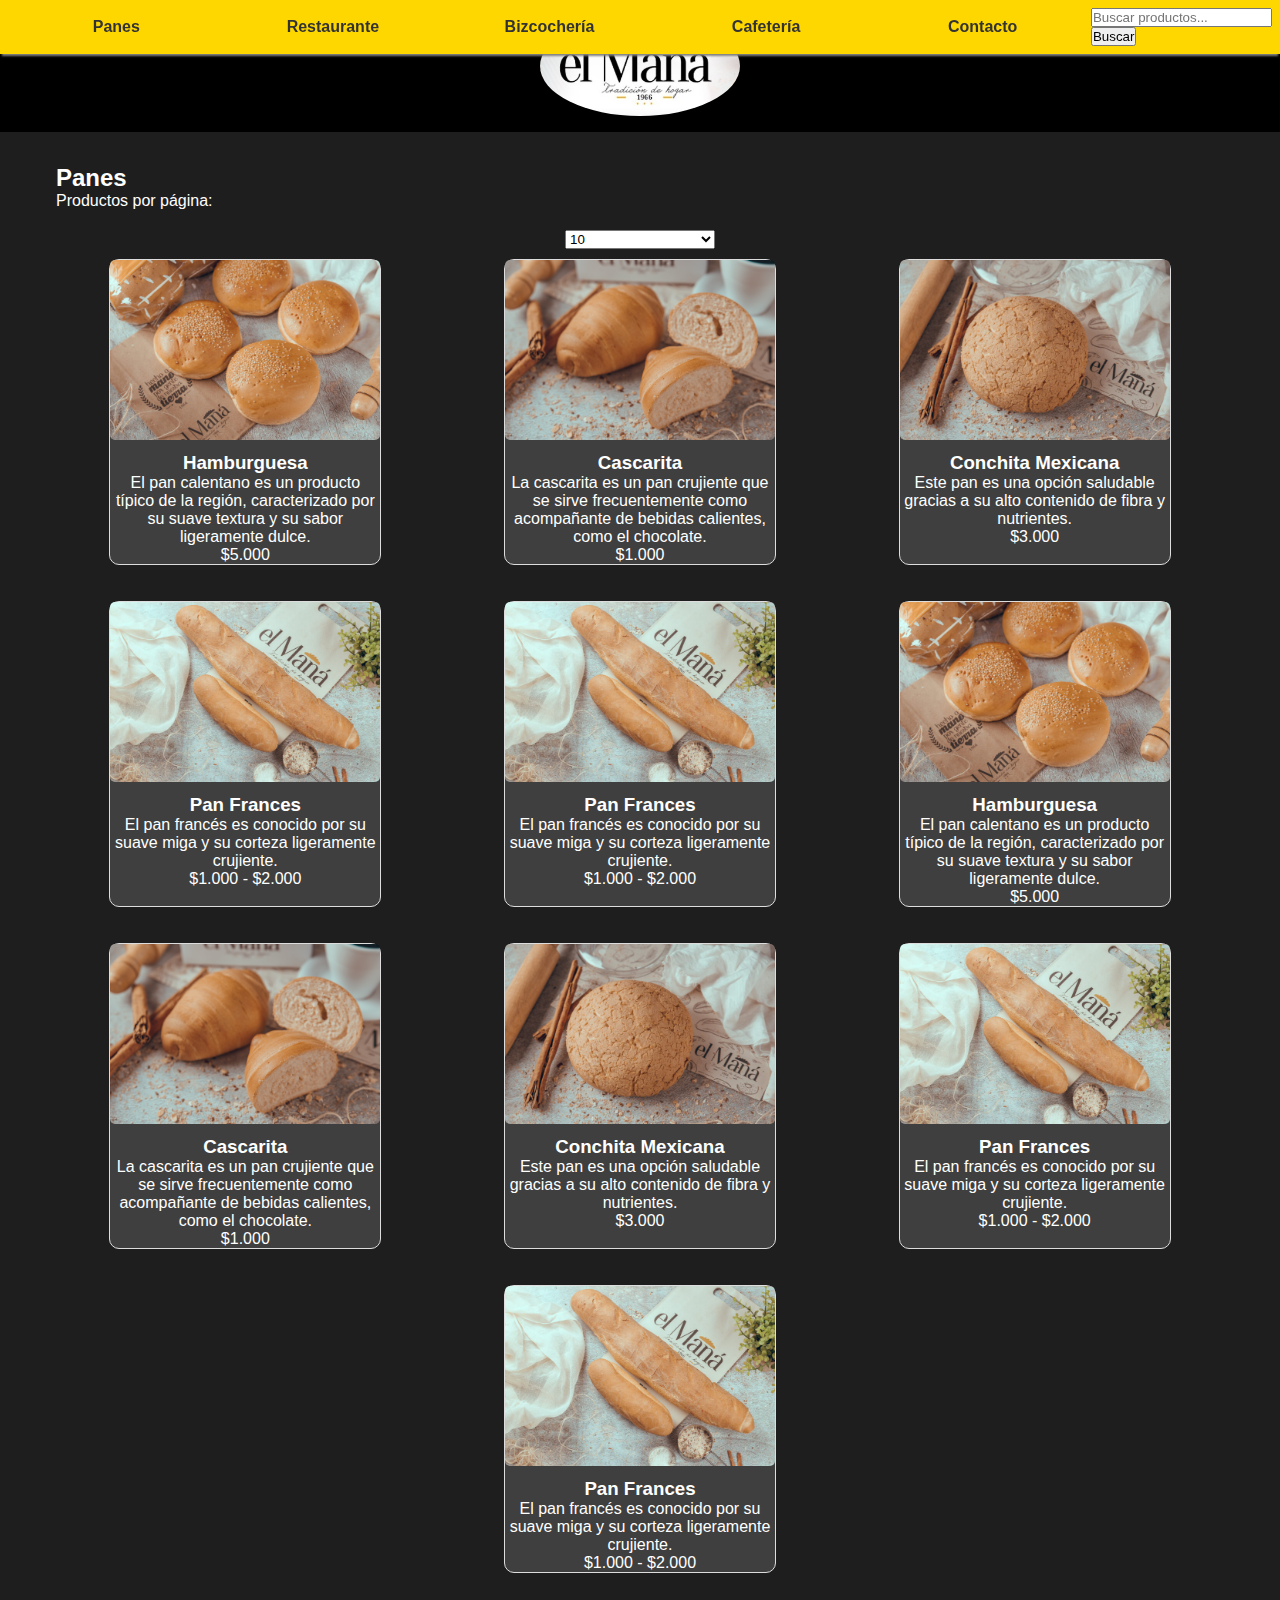
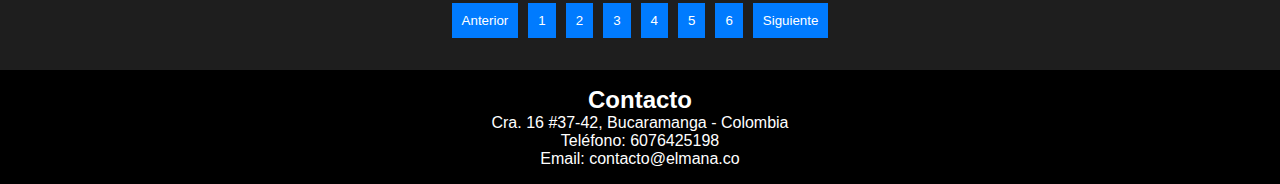
==== commit b1f0d918: "modificacion index" ====
--- a/mana.html
+++ b/mana.html
@@ -32,7 +32,7 @@
         /* Estilos básicos para los productos */
         .product {
             display: inline-block;
-            width: calc(100% / 5 - 20px);
+            width: calc(100% / 4 - 20px);
             margin: 10px;
             text-align: center;
             cursor: pointer;
--- a/style.css
+++ b/style.css
@@ -62,13 +62,15 @@
 }
 .products {
     display: grid;
-    grid-template-columns: repeat(auto-fill, minmax(200px, 1fr));
+    grid-template-columns: repeat(auto-fill, minmax(100px, 1fr));
     gap: 1rem;
-}
+    justify-items: center;
+}
+
 .product {
+    
     background-color: #ffffff26;
     border: 1px solid #ddd;
-    padding: 1rem;
     text-align: center;
     cursor: pointer;
     transition: transform 0.3s ease;
@@ -200,13 +202,25 @@
     justify-content: center;
 }
 .product {
-    width: 200px;
+    display: inline-block;
+    width: calc(100% / 4 - 30px);
+    margin: 10px;
     text-align: center;
-    margin: 10px;
-}
+    cursor: pointer;
+    border-radius: 10px;
+}
+
 .product img {
     width: 100%;
     height: auto;
+    border-radius: 5px;
+}
+
+/* Contenedor de productos */
+.products {
+    display: flex;
+    flex-wrap: wrap;
+    justify-content: space-around;
 }
 
 
@@ -222,6 +236,9 @@
         width: 90%;  /* Amplía el ancho del bloque para ajustarse mejor a pantallas pequeñas */
         margin-left: 5%;  /* Para tener un poco de margen a los lados */
         margin-right: 5%;  /* Igual que el margen izquierdo */
+        display: flex;
+        flex-direction: column;
+        align-items: center;
     }
 
     .datosInformacion i {
@@ -233,4 +250,99 @@
     h3 {
         font-size: 1em;  /* Ajusta el tamaño del texto para que sea más legible en móviles */
     }
-}
+    #logoportada{
+        height: 10vh;
+        border-radius: 50%;
+        margin: 0 auto;
+        display: block;
+    }
+
+}
+        /* Estilos para el nav (Menú hamburguesa) */
+       /* Estilos para el nav (Menú hamburguesa) */
+       nav {
+        position: sticky;
+        top: 0;
+        left: 0;
+        width: 100%;
+        background-color: #ffd700;
+        z-index: 1000; /* Asegúrate de que el menú esté por encima de otros elementos */
+        box-shadow: 0 4px 2px -2px gray; /* Añade una sombra para separar visualmente el menú */
+    }
+            #menu {
+                display: flex;
+                justify-content: space-around;
+                align-items: center;
+            }
+    
+            #menu li {
+                list-style: none;
+                width: 100%;
+
+
+            }
+    #menu ul{
+        border: 10px solid #ddd;
+
+    }
+            #menu a {
+                text-decoration: none;
+                color: #333;
+                padding: 10px 15px;
+                display: block;
+                text-align: center;
+            }
+    
+            #menu a:hover {
+                background-color: #f5f186;
+                border-radius: 10px;
+            }
+    
+            /* Estilos para el botón hamburguesa */
+            .hamburger {
+                display: none;
+                flex-direction: column;
+                justify-content: space-around;
+                width: 30px;
+                height: 25px;
+                background: transparent;
+                border: none;
+                cursor: pointer;
+            }
+    
+            .hamburger div {
+                width: 30px;
+                height: 4px;
+                background-color: #333;
+                border-radius: 5px;
+            }
+        
+    
+            /* Mostrar menú hamburguesa en pantallas pequeñas */
+            @media (max-width: 768px) {
+                #menu {
+                    display: none;
+                    width: 100%;
+                    flex-direction: column;
+                    align-items: center;
+                    margin-top: 20px;
+                }
+                #menu li {
+                    list-style: none;
+                    width: 100%;
+  
+    
+                }
+    
+                #menu.active {
+                    display: flex;
+                }
+    
+                .hamburger {
+                    display: flex;
+                }
+                .product {
+                    width: calc(100% / 2 - 30px); /* En pantallas pequeñas, mostrar 2 productos por fila */
+                }
+    
+            }